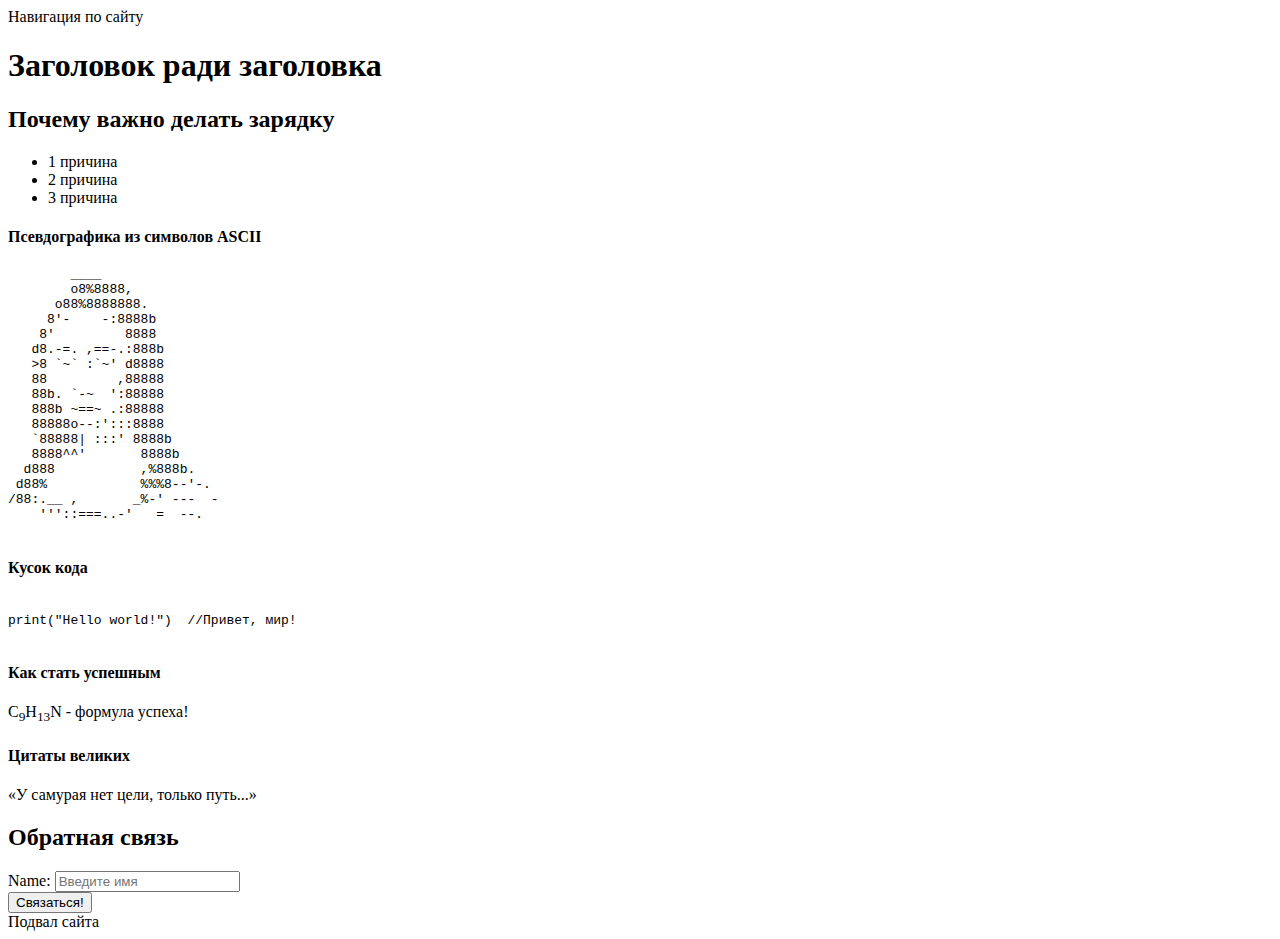
==== index.html @ 99eb2eef "lab №1" ====
<!DOCTYPE html>
<html lang="ru">
<head>
    <meta charset="UTF-8">
    <meta name="description" content="Какое-то описание">
    <title>First lab</title>
</head>
<body>
    <header>
        <nav>Навигация по сайту</nav>
    </header>
    <h1>    
        Заголовок ради заголовка
    </h1>
    <h2>Почему важно делать зарядку</h2>
    <ul>
        <li>1 причина</li>
        <li>2 причина</li>
        <li>3 причина</li>
    </ul>
    <h4>Псевдографика из символов ASCII</h4>
    <pre>
        ____  
        o8%8888,    
      o88%8888888.  
     8'-    -:8888b   
    8'         8888  
   d8.-=. ,==-.:888b  
   >8 `~` :`~' d8888   
   88         ,88888   
   88b. `-~  ':88888  
   888b ~==~ .:88888 
   88888o--:':::8888      
   `88888| :::' 8888b  
   8888^^'       8888b  
  d888           ,%888b.   
 d88%            %%%8--'-.  
/88:.__ ,       _%-' ---  -  
    '''::===..-'   =  --.
    </pre>
    <h4>Кусок кода</h4>
<pre>
    <code>
print("Hello world!")  //Привет, мир!
    </code>
</pre>
<h4>Как стать успешным</h4>
<p> C<sub>9</sub>H<sub>13</sub>N - формула успеха!</p>
<h4>Цитаты великих</h4>
<q>У самурая нет цели, только путь...</q>
    <h2>Обратная связь</h2>
    <form action="/">
        <label for="name">Name:</label>
        <input type="text" id="name" placeholder="Введите имя">
        <br>
        <input type="submit" value="Связаться!">
        
    </form>
    </main>
    <footer>Подвал сайта</footer>
</body>
</html>
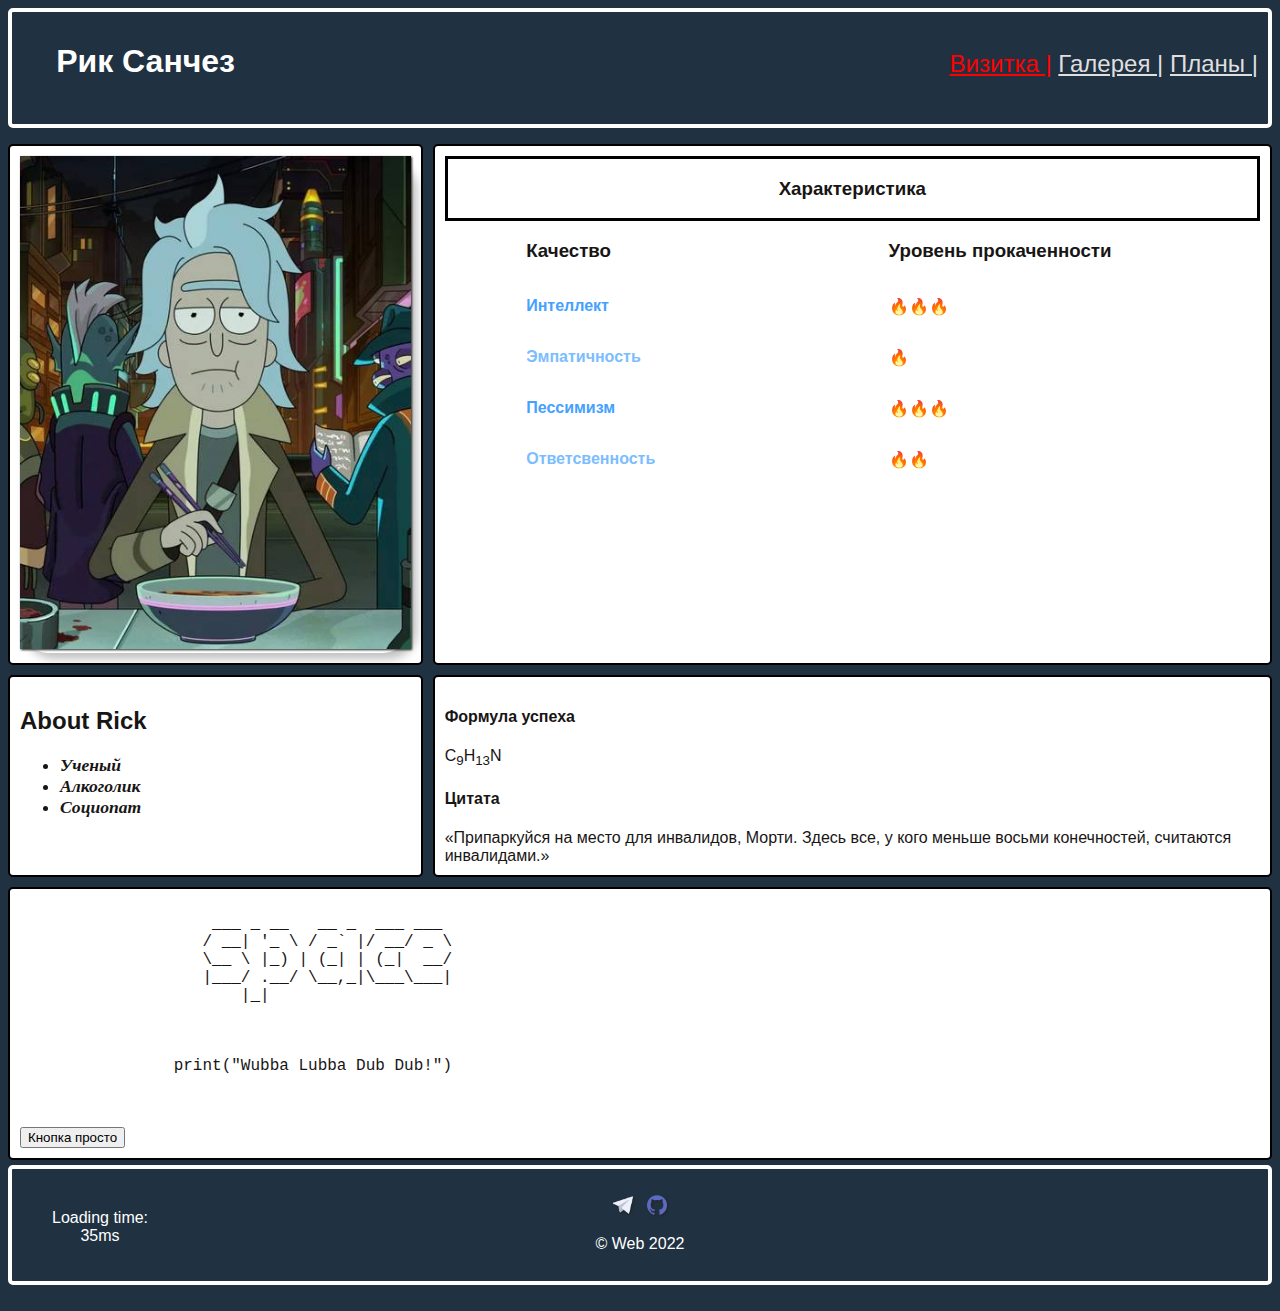
==== commit d256bb1d: "Add files via upload" ====
--- a/index.html
+++ b/index.html
@@ -3,60 +3,123 @@
 <head>
     <meta charset="UTF-8">
     <meta name="description" content="Какое-то описание">
-    <title>First lab</title>
+    <title>Визитка Рика</title>
+    <link rel="stylesheet" href="/./css/styles.css">
+    <script src="../scripts/page_loading.js"></script>
 </head>
 <body>
-    <header>
-        <nav>Навигация по сайту</nav>
-    </header>
-    <h1>    
-        Заголовок ради заголовка
-    </h1>
-    <h2>Почему важно делать зарядку</h2>
-    <ul>
-        <li>1 причина</li>
-        <li>2 причина</li>
-        <li>3 причина</li>
-    </ul>
-    <h4>Псевдографика из символов ASCII</h4>
-    <pre>
-        ____  
-        o8%8888,    
-      o88%8888888.  
-     8'-    -:8888b   
-    8'         8888  
-   d8.-=. ,==-.:888b  
-   >8 `~` :`~' d8888   
-   88         ,88888   
-   88b. `-~  ':88888  
-   888b ~==~ .:88888 
-   88888o--:':::8888      
-   `88888| :::' 8888b  
-   8888^^'       8888b  
-  d888           ,%888b.   
- d88%            %%%8--'-.  
-/88:.__ ,       _%-' ---  -  
-    '''::===..-'   =  --.
-    </pre>
-    <h4>Кусок кода</h4>
-<pre>
-    <code>
-print("Hello world!")  //Привет, мир!
-    </code>
-</pre>
-<h4>Как стать успешным</h4>
-<p> C<sub>9</sub>H<sub>13</sub>N - формула успеха!</p>
-<h4>Цитаты великих</h4>
-<q>У самурая нет цели, только путь...</q>
-    <h2>Обратная связь</h2>
-    <form action="/">
-        <label for="name">Name:</label>
-        <input type="text" id="name" placeholder="Введите имя">
-        <br>
-        <input type="submit" value="Связаться!">
-        
-    </form>
-    </main>
-    <footer>Подвал сайта</footer>
+    <header class="header">
+        <h1>
+        <div class="leftstr">Рик Санчез</div>
+        <div class="rightstr">
+          <div class="header-menu">
+            <a id = "nav" title="Тык" href="index.html">Визитка |</a>
+            <a title="Тык" href="gallery.html">Галерея |</a>
+            <a title="Тык" href="plans.html">Планы |</a>
+          </div>
+        </div>
+        </h1>
+      </header>
+      <main>
+        <div class = "wrapper">
+            <div class="photo">
+                <div class="avatar">
+                    <img src="../images/rick.png">
+                </div>
+            </div>
+            <div class="content1">
+                <div class="table_of_characteristics">
+                    <div style="text-align: center; width: 100%; border: solid black">
+                      <h3>Характеристика</h3>
+                    </div>
+                    <div class="table">
+                            <div class="table-head">
+                                <h3>Качество</h3>
+                                <h3>Уровень прокаченности</h3>
+                            </div>
+                            <div class="table-body">
+                                <div class="table-item">
+                                    <p class="table-row">Интеллект</p>
+                                    <p>🔥🔥🔥</p>
+                                </div>
+                                <div class="table-item">
+                                    <p class="table-row">Эмпатичность</p>
+                                    <p>🔥</p>
+                                </div>
+                                <div class="table-item">
+                                    <p class="table-row">Пессимизм</p>
+                                    <p>🔥🔥🔥</p>
+                                </div>
+                                <div class="table-item">
+                                    <p class="table-row">Ответсвенность</p>
+                                    <p>🔥🔥</p>
+                                </div>
+                            </div>
+                    </div>
+                </div>
+             </div>
+            <div class="content2">
+                <h4>Формула успеха</h4>
+                <p> C<sub>9</sub>H<sub>13</sub>N</p>
+                <h4>Цитата</h4>
+                <q>Припаркуйся на место для инвалидов, Морти. Здесь все, у кого меньше восьми конечностей, считаются инвалидами.</q>
+            </div>
+            <div class="about">
+                <h2>About Rick</h2>
+                <ul>
+                    <li>Ученый</li>
+                    <li>Алкоголик</li>
+                    <li>Социопат</li>
+                </ul>
+            </div>
+            <div class="content3">
+                <pre>
+                    ___ _ __   __ _  ___ ___ 
+                   / __| '_ \ / _` |/ __/ _ \
+                   \__ \ |_) | (_| | (_|  __/
+                   |___/ .__/ \__,_|\___\___|
+                       |_|                   
+                </pre>
+                <pre>
+                    <code>
+                print("Wubba Lubba Dub Dub!")
+                    </code>
+                </pre>
+                    <button type="button"
+                    onclick="show()" id="btnID">
+                    Кнопка просто
+                    </button>
+            </div>
+            <img id="nlo" src="../images/nlo.png"
+            alt="GFG image" />
+        </div>
+        <script>
+            function show() {
+     
+                /* Access image by id and change
+                the display property to block*/
+                var picture = document.getElementById('nlo');
+                if (picture.style.display == "none") {
+                    picture.style.display = "block";
+                } else {
+                    picture.style.display = "none";
+                }
+     
+                // document.getElementById('btnID')
+                //         .style.display = "none";
+            }
+        </script>
+      </main>
+      
+      <footer>
+        <script src="../scripts/menu_lighting.js"></script>
+        <div class="page-time">Loading time: <div class="loadTime"></div></div>
+        <p>
+            <a href="https://t.me/lizkovalski"><img src="../images/telegram.png" class = "icons" alt=""></a>
+            &nbsp
+            <a href="https://github.com/kovallski"><img src="../images/github.png" class = "icons" alt=""></a>
+        </p>
+        <p>© Web 2022</p>
+      </footer>
 </body>
 </html>--- a/css/styles.css
+++ b/css/styles.css
@@ -0,0 +1,175 @@
+*{
+    box-sizing: border-box;
+}
+
+#nlo {
+    display: none;
+    width: 100px;
+    height: 100px;
+    margin-left: 600px;
+    position: fixed;
+    z-index: 99;
+    bottom: 300px;
+}
+
+header, footer {
+    margin-top: 5px;
+    margin-bottom: 16px;
+    padding: 10px;
+    border: 4px solid #fff;
+    border-radius: 5px;
+    text-align: center;
+    height: 120px;
+    max-width: auto;
+    color: #fff;
+}
+
+@media screen and (max-width: 900px) {    
+    footer {
+        display: none;
+    }
+}
+
+body
+{
+    background: rgb(32, 49, 65);
+    color: rgb(24, 21, 21);
+    font: normal 16px 'Roboto', sans-serif;
+}
+
+.avatar
+{
+    width: auto;
+    border-radius: 28px;
+    box-shadow: 6px 6px 10px rgba(0, 0, 0, 0.25);
+}
+
+.info p
+{
+    color: rgb(39, 34, 46);
+    font-style: italic;
+    letter-spacing: 4px;
+}
+
+img {
+  width: 100px;
+  height: 100px;
+  filter: drop-shadow(1px 1px 1px #222);
+  width: 100%; height: 100%;
+  -o-object-fit: cover;
+  object-fit: cover;
+  object-position: center;
+}
+
+.icons {
+    height: 20px;
+    width: 20px;
+}
+
+li
+{
+    font: normal 15px 'Roboto', sans-serif;
+    font: bold italic 110% serif;
+} 
+
+.wrapper{
+    max-width: auto;
+    margin: 0 auto;
+    display: grid;
+    grid-template-columns: repeat(3, 1fr);
+    grid-gap: 10px;
+    grid-auto-rows: minmax(100px, auto);
+}
+.wrapper > div{
+    border:2px solid #000;
+    border-radius: 5px;
+    background: #fff;
+    padding:10px;
+}
+
+.photo{
+    grid-column: 1;
+    grid-row: 1/2;
+}
+
+.content1{
+    grid-column: 2/4;
+    grid-row: 1;
+}
+
+.about{
+    grid-column: 1;
+    grid-row: 2/3;
+}
+
+.content2{
+    grid-column: 2/4;
+    grid-row: 2;
+}
+
+.content3{
+    grid-column: 1/4;
+    grid-row: 3;
+}
+.table_of_characteristics {
+    grid-column: 1/4;
+    grid-row: 6;
+    align-items: start;
+  }
+  .table {
+    width: 80%;
+    max-width: 80%;
+    display: grid;
+    margin-left: auto;
+    margin-right: auto;
+  }
+  
+  .table .table-head {
+    display: grid;
+    grid-template-columns: 2.5fr 2fr;
+  }
+  
+  .table .table-item {
+    display: grid;
+    grid-template-columns: 2.5fr 2fr;
+  }
+  
+  .table .table-row, h3 {
+    font-weight: bold;
+  }
+  
+  .table .table-item:nth-child(2n+1) {
+    color: #45a1ff;
+    font-weight: bold;
+  }
+  
+  .table .table-item:nth-child(2n) {
+    color: #7bbdff;
+  }
+
+  .leftstr {
+    float: left;
+    width: 20%;
+  }
+
+  .rightstr {
+    text-align: right; 
+    width: 100%;
+  }
+  
+  .header-menu{
+    display: inline;
+    flex-direction: row;
+    font: normal 24px 'Roboto', sans-serif;
+  }
+
+  a {
+    color: rgb(223, 223, 223); 
+  }
+
+.page-time {
+    position: absolute;
+    margin-top: 30px;
+    margin-left: 30px;
+  }
+
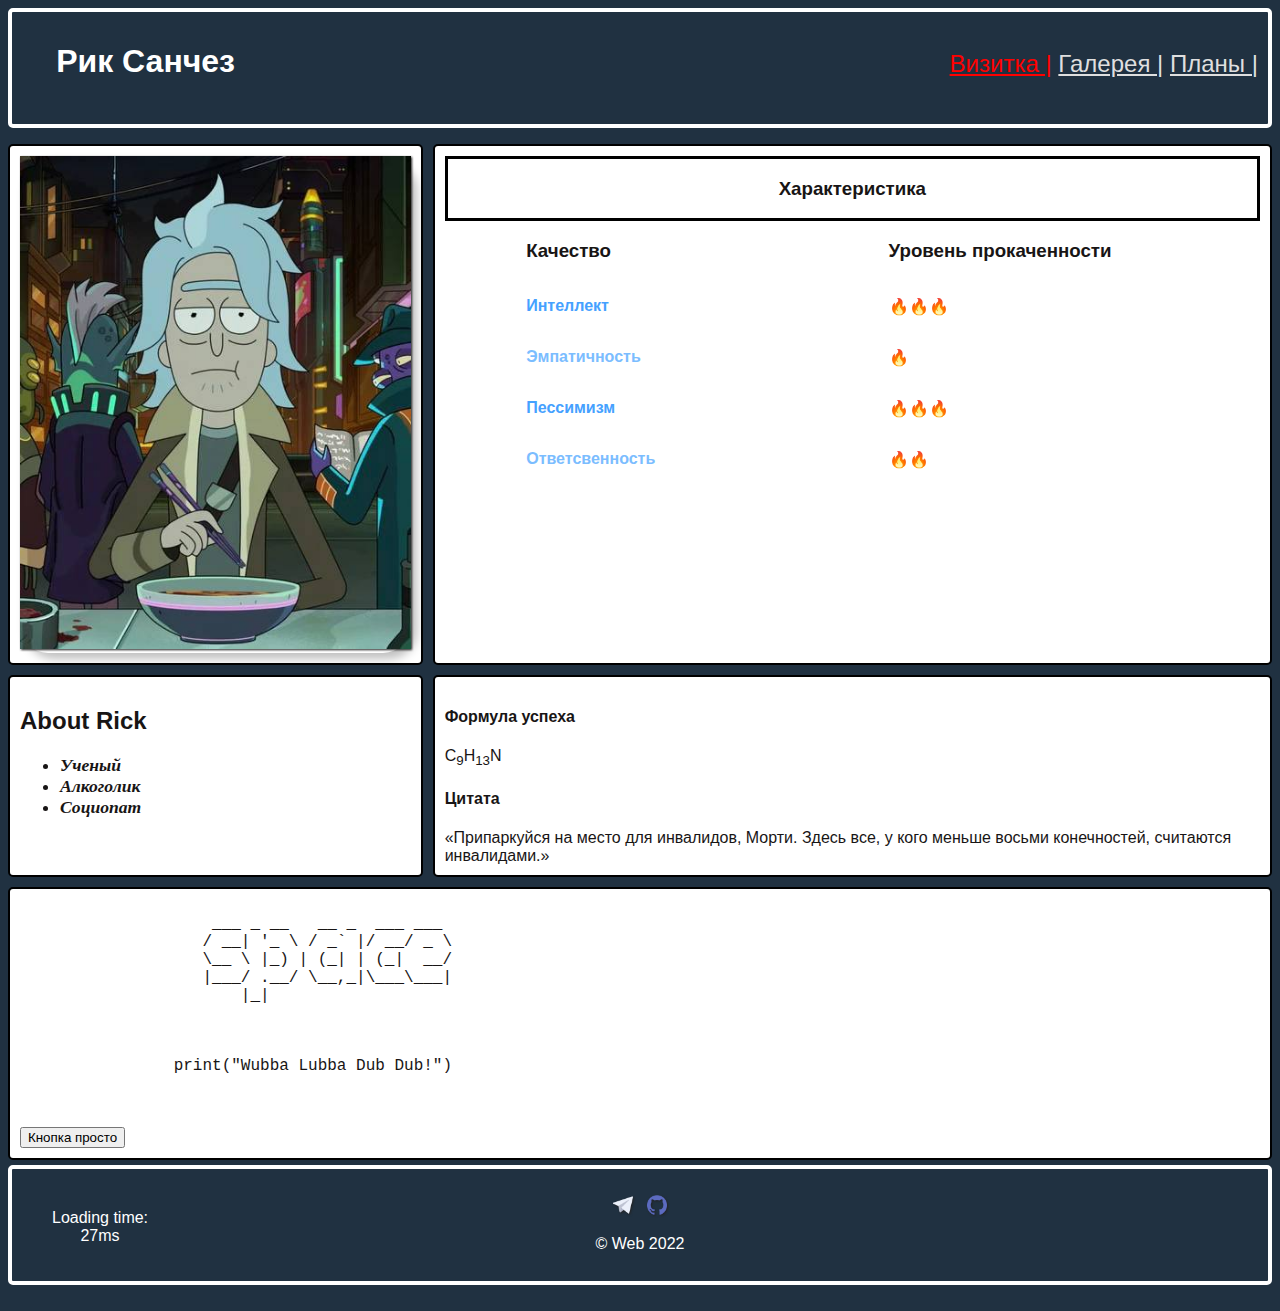
==== commit 0045c7f3: "fix: add lab234" ====
--- a/index.html
+++ b/index.html
@@ -4,8 +4,8 @@
     <meta charset="UTF-8">
     <meta name="description" content="Какое-то описание">
     <title>Визитка Рика</title>
-    <link rel="stylesheet" href="/./css/styles.css">
-    <script src="../scripts/page_loading.js"></script>
+    <link rel="stylesheet" href="./css/styles.css">
+    <script src="./scripts/page_loading.js"></script>
 </head>
 <body>
     <header class="header">
@@ -14,8 +14,8 @@
         <div class="rightstr">
           <div class="header-menu">
             <a id = "nav" title="Тык" href="index.html">Визитка |</a>
-            <a title="Тык" href="gallery.html">Галерея |</a>
-            <a title="Тык" href="plans.html">Планы |</a>
+            <a title="Тык" href="./html/gallery.html">Галерея |</a>
+            <a title="Тык" href="./html/plans.html">Планы |</a>
           </div>
         </div>
         </h1>
@@ -24,7 +24,7 @@
         <div class = "wrapper">
             <div class="photo">
                 <div class="avatar">
-                    <img src="../images/rick.png">
+                    <img src="./images/rick.png">
                 </div>
             </div>
             <div class="content1">
@@ -90,34 +90,28 @@
                     Кнопка просто
                     </button>
             </div>
-            <img id="nlo" src="../images/nlo.png"
+            <img id="nlo" src="./images/nlo.png"
             alt="GFG image" />
         </div>
         <script>
             function show() {
-     
-                /* Access image by id and change
-                the display property to block*/
                 var picture = document.getElementById('nlo');
                 if (picture.style.display == "none") {
                     picture.style.display = "block";
                 } else {
                     picture.style.display = "none";
                 }
-     
-                // document.getElementById('btnID')
-                //         .style.display = "none";
             }
         </script>
       </main>
       
       <footer>
-        <script src="../scripts/menu_lighting.js"></script>
+        <script src="./scripts/menu_lighting.js"></script>
         <div class="page-time">Loading time: <div class="loadTime"></div></div>
         <p>
-            <a href="https://t.me/lizkovalski"><img src="../images/telegram.png" class = "icons" alt=""></a>
+            <a href="https://t.me/lizkovalski"><img src="./images/telegram.png" class = "icons" alt=""></a>
             &nbsp
-            <a href="https://github.com/kovallski"><img src="../images/github.png" class = "icons" alt=""></a>
+            <a href="https://github.com/kovallski"><img src="./images/github.png" class = "icons" alt=""></a>
         </p>
         <p>© Web 2022</p>
       </footer>
--- a/css/styles.css
+++ b/css/styles.css
@@ -1,175 +1,175 @@
-*{
-    box-sizing: border-box;
-}
-
-#nlo {
-    display: none;
-    width: 100px;
-    height: 100px;
-    margin-left: 600px;
-    position: fixed;
-    z-index: 99;
-    bottom: 300px;
-}
-
-header, footer {
-    margin-top: 5px;
-    margin-bottom: 16px;
-    padding: 10px;
-    border: 4px solid #fff;
-    border-radius: 5px;
-    text-align: center;
-    height: 120px;
-    max-width: auto;
-    color: #fff;
-}
-
-@media screen and (max-width: 900px) {    
-    footer {
-        display: none;
-    }
-}
-
-body
-{
-    background: rgb(32, 49, 65);
-    color: rgb(24, 21, 21);
-    font: normal 16px 'Roboto', sans-serif;
-}
-
-.avatar
-{
-    width: auto;
-    border-radius: 28px;
-    box-shadow: 6px 6px 10px rgba(0, 0, 0, 0.25);
-}
-
-.info p
-{
-    color: rgb(39, 34, 46);
-    font-style: italic;
-    letter-spacing: 4px;
-}
-
-img {
-  width: 100px;
-  height: 100px;
-  filter: drop-shadow(1px 1px 1px #222);
-  width: 100%; height: 100%;
-  -o-object-fit: cover;
-  object-fit: cover;
-  object-position: center;
-}
-
-.icons {
-    height: 20px;
-    width: 20px;
-}
-
-li
-{
-    font: normal 15px 'Roboto', sans-serif;
-    font: bold italic 110% serif;
-} 
-
-.wrapper{
-    max-width: auto;
-    margin: 0 auto;
-    display: grid;
-    grid-template-columns: repeat(3, 1fr);
-    grid-gap: 10px;
-    grid-auto-rows: minmax(100px, auto);
-}
-.wrapper > div{
-    border:2px solid #000;
-    border-radius: 5px;
-    background: #fff;
-    padding:10px;
-}
-
-.photo{
-    grid-column: 1;
-    grid-row: 1/2;
-}
-
-.content1{
-    grid-column: 2/4;
-    grid-row: 1;
-}
-
-.about{
-    grid-column: 1;
-    grid-row: 2/3;
-}
-
-.content2{
-    grid-column: 2/4;
-    grid-row: 2;
-}
-
-.content3{
-    grid-column: 1/4;
-    grid-row: 3;
-}
-.table_of_characteristics {
-    grid-column: 1/4;
-    grid-row: 6;
-    align-items: start;
-  }
-  .table {
-    width: 80%;
-    max-width: 80%;
-    display: grid;
-    margin-left: auto;
-    margin-right: auto;
-  }
-  
-  .table .table-head {
-    display: grid;
-    grid-template-columns: 2.5fr 2fr;
-  }
-  
-  .table .table-item {
-    display: grid;
-    grid-template-columns: 2.5fr 2fr;
-  }
-  
-  .table .table-row, h3 {
-    font-weight: bold;
-  }
-  
-  .table .table-item:nth-child(2n+1) {
-    color: #45a1ff;
-    font-weight: bold;
-  }
-  
-  .table .table-item:nth-child(2n) {
-    color: #7bbdff;
-  }
-
-  .leftstr {
-    float: left;
-    width: 20%;
-  }
-
-  .rightstr {
-    text-align: right; 
-    width: 100%;
-  }
-  
-  .header-menu{
-    display: inline;
-    flex-direction: row;
-    font: normal 24px 'Roboto', sans-serif;
-  }
-
-  a {
-    color: rgb(223, 223, 223); 
-  }
-
-.page-time {
-    position: absolute;
-    margin-top: 30px;
-    margin-left: 30px;
-  }
-
+*{
+    box-sizing: border-box;
+}
+
+#nlo {
+    display: none;
+    width: 100px;
+    height: 100px;
+    margin-left: 600px;
+    position: fixed;
+    z-index: 99;
+    bottom: 300px;
+}
+
+header, footer {
+    margin-top: 5px;
+    margin-bottom: 16px;
+    padding: 10px;
+    border: 4px solid #fff;
+    border-radius: 5px;
+    text-align: center;
+    height: 120px;
+    max-width: auto;
+    color: #fff;
+}
+
+@media screen and (max-width: 900px) {    
+    footer {
+        display: none;
+    }
+}
+
+body
+{
+    background: rgb(32, 49, 65);
+    color: rgb(24, 21, 21);
+    font: normal 16px 'Roboto', sans-serif;
+}
+
+.avatar
+{
+    width: auto;
+    border-radius: 28px;
+    box-shadow: 6px 6px 10px rgba(0, 0, 0, 0.25);
+}
+
+.info p
+{
+    color: rgb(39, 34, 46);
+    font-style: italic;
+    letter-spacing: 4px;
+}
+
+img {
+  width: 100px;
+  height: 100px;
+  filter: drop-shadow(1px 1px 1px #222);
+  width: 100%; height: 100%;
+  -o-object-fit: cover;
+  object-fit: cover;
+  object-position: center;
+}
+
+.icons {
+    height: 20px;
+    width: 20px;
+}
+
+li
+{
+    font: normal 15px 'Roboto', sans-serif;
+    font: bold italic 110% serif;
+} 
+
+.wrapper{
+    max-width: auto;
+    margin: 0 auto;
+    display: grid;
+    grid-template-columns: repeat(3, 1fr);
+    grid-gap: 10px;
+    grid-auto-rows: minmax(100px, auto);
+}
+.wrapper > div{
+    border:2px solid #000;
+    border-radius: 5px;
+    background: #fff;
+    padding:10px;
+}
+
+.photo{
+    grid-column: 1;
+    grid-row: 1/2;
+}
+
+.content1{
+    grid-column: 2/4;
+    grid-row: 1;
+}
+
+.about{
+    grid-column: 1;
+    grid-row: 2/3;
+}
+
+.content2{
+    grid-column: 2/4;
+    grid-row: 2;
+}
+
+.content3{
+    grid-column: 1/4;
+    grid-row: 3;
+}
+.table_of_characteristics {
+    grid-column: 1/4;
+    grid-row: 6;
+    align-items: start;
+  }
+  .table {
+    width: 80%;
+    max-width: 80%;
+    display: grid;
+    margin-left: auto;
+    margin-right: auto;
+  }
+  
+  .table .table-head {
+    display: grid;
+    grid-template-columns: 2.5fr 2fr;
+  }
+  
+  .table .table-item {
+    display: grid;
+    grid-template-columns: 2.5fr 2fr;
+  }
+  
+  .table .table-row, h3 {
+    font-weight: bold;
+  }
+  
+  .table .table-item:nth-child(2n+1) {
+    color: #45a1ff;
+    font-weight: bold;
+  }
+  
+  .table .table-item:nth-child(2n) {
+    color: #7bbdff;
+  }
+
+  .leftstr {
+    float: left;
+    width: 20%;
+  }
+
+  .rightstr {
+    text-align: right; 
+    width: 100%;
+  }
+  
+  .header-menu{
+    display: inline;
+    flex-direction: row;
+    font: normal 24px 'Roboto', sans-serif;
+  }
+
+  a {
+    color: rgb(223, 223, 223); 
+  }
+
+.page-time {
+    position: absolute;
+    margin-top: 30px;
+    margin-left: 30px;
+  }
+
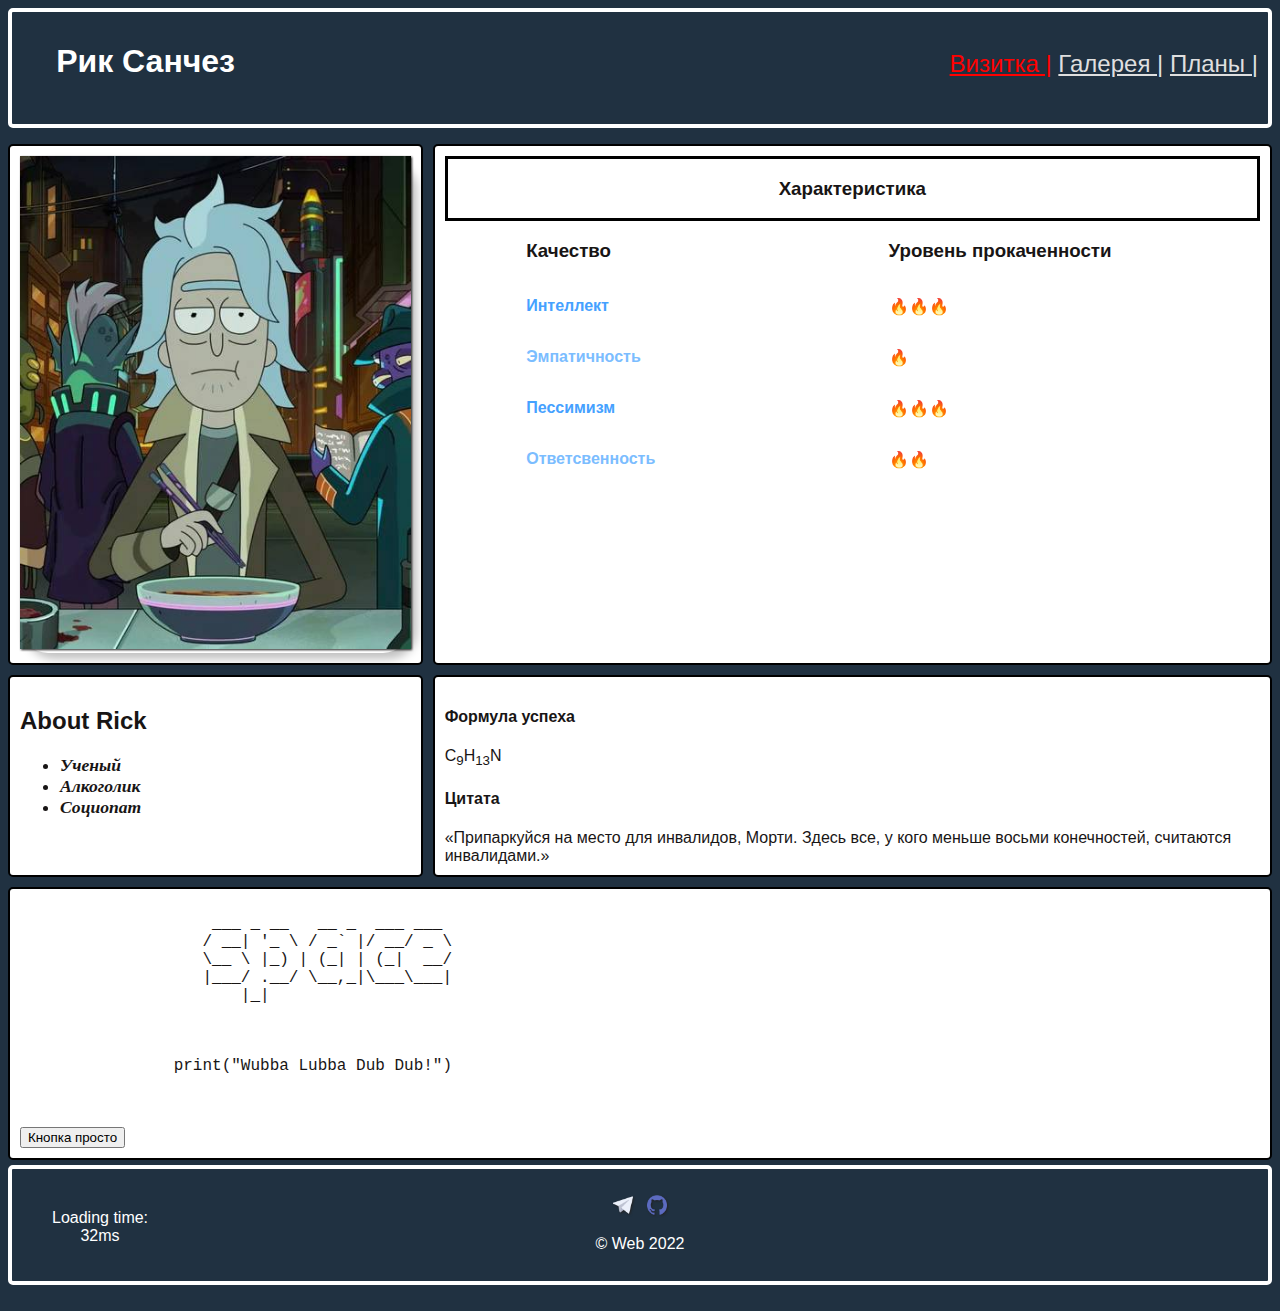
==== commit ca837d74: "fix: refs" ====
--- a/index.html
+++ b/index.html
@@ -14,8 +14,8 @@
         <div class="rightstr">
           <div class="header-menu">
             <a id = "nav" title="Тык" href="index.html">Визитка |</a>
-            <a title="Тык" href="./html/gallery.html">Галерея |</a>
-            <a title="Тык" href="./html/plans.html">Планы |</a>
+            <a title="Тык" href="html/gallery.html">Галерея |</a>
+            <a title="Тык" href="html/plans.html">Планы |</a>
           </div>
         </div>
         </h1>
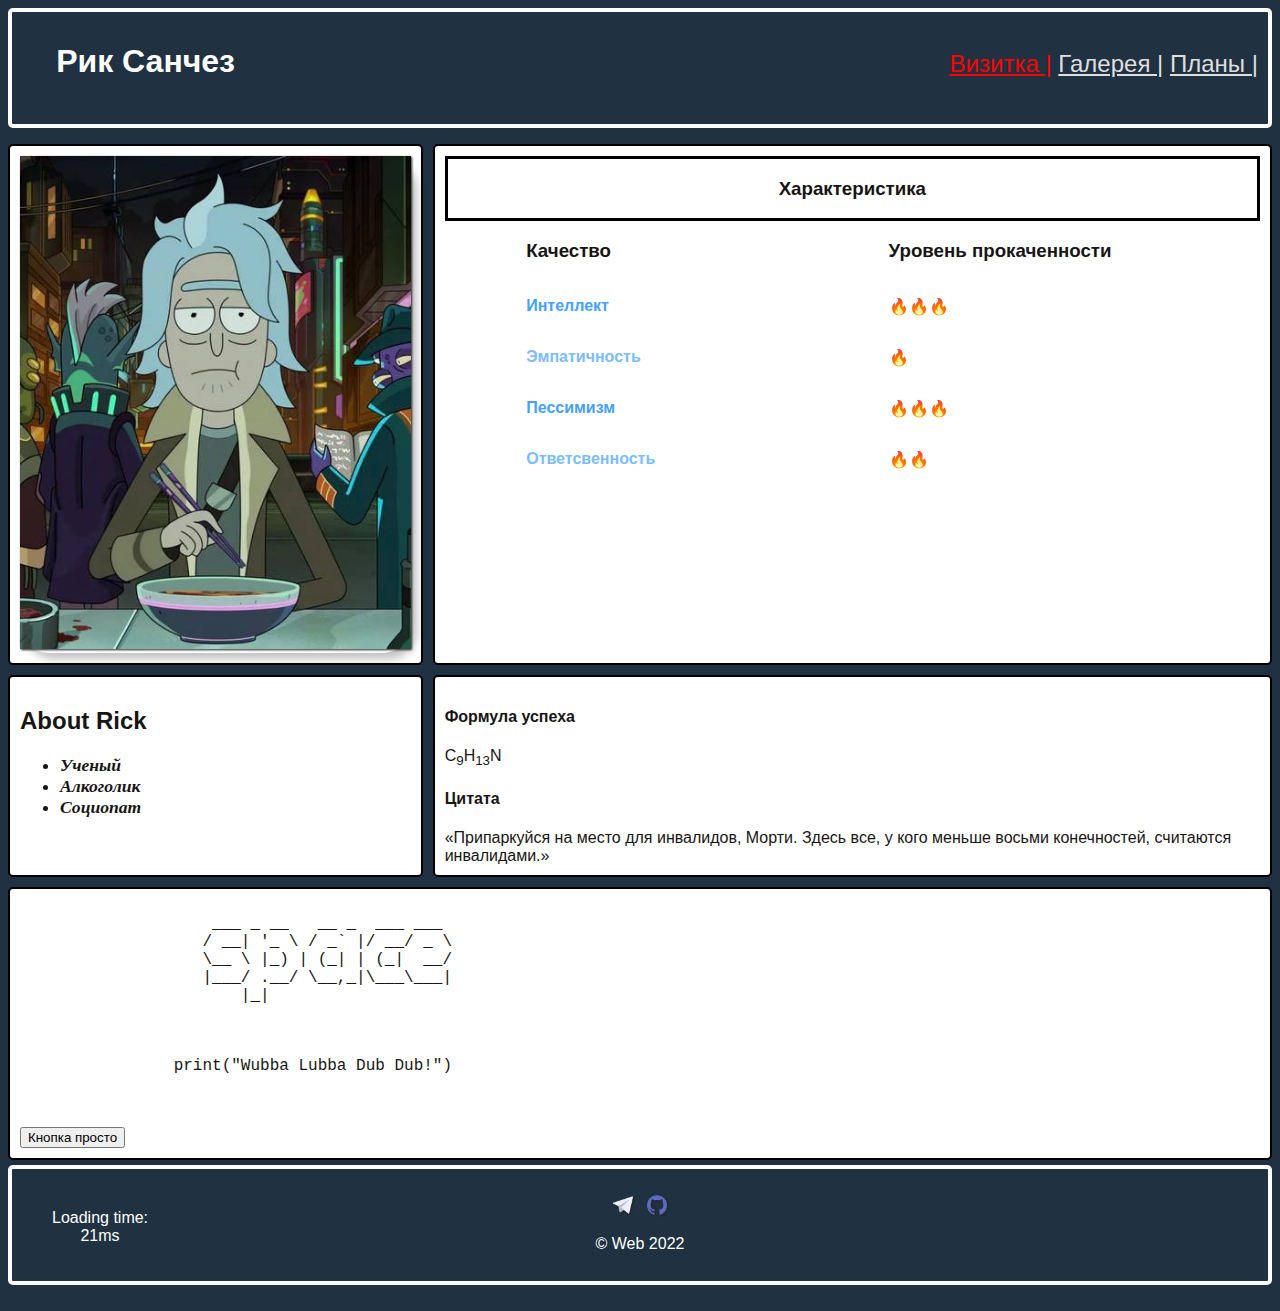
==== commit 6ba1c1de: "fix: refs" ====
--- a/index.html
+++ b/index.html
@@ -14,8 +14,8 @@
         <div class="rightstr">
           <div class="header-menu">
             <a id = "nav" title="Тык" href="index.html">Визитка |</a>
-            <a title="Тык" href="html/gallery.html">Галерея |</a>
-            <a title="Тык" href="html/plans.html">Планы |</a>
+            <a title="Тык" href="./html/gallery.html">Галерея |</a>
+            <a title="Тык" href="./html/plans.html">Планы |</a>
           </div>
         </div>
         </h1>
